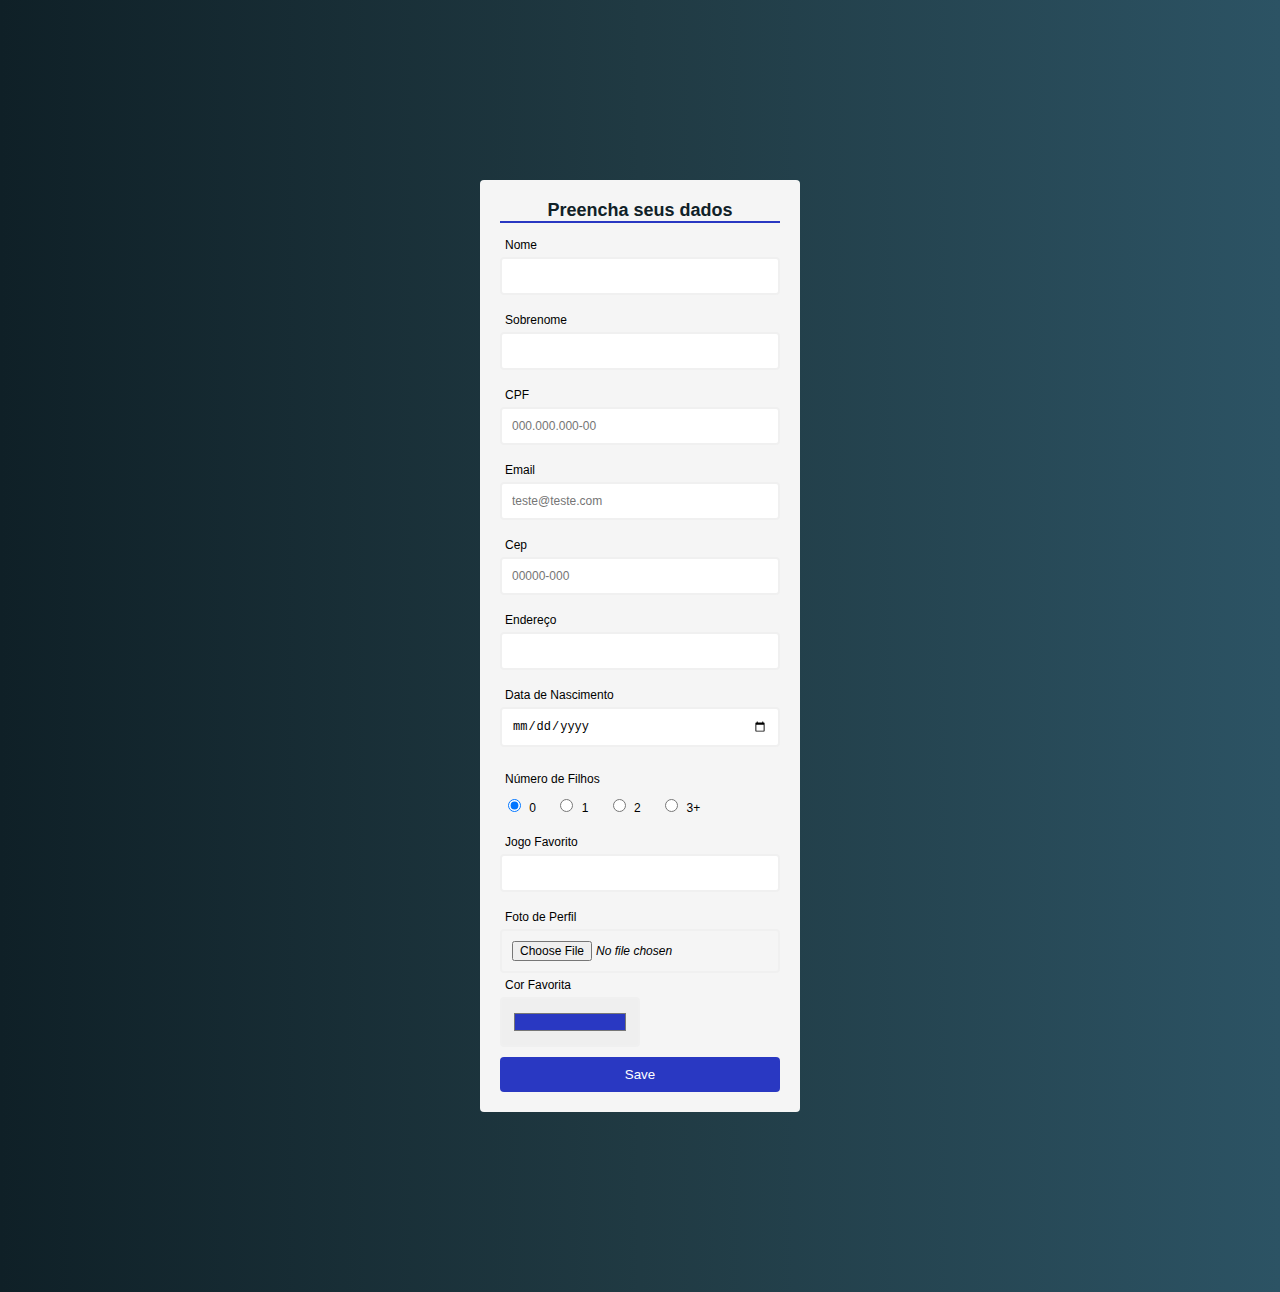
==== page2.html @ 37f617d9 "desafioJsForm" ====
<!DOCTYPE html>
<html lang="en">
<head>
    <meta charset="UTF-8">
    <meta name="viewport" content="width=device-width, initial-scale=1.0">
    <link rel="stylesheet" href="style.css">
    <script defer src="scriptPagina2.js"></script>
    <link rel="shortcut icon" href="https://icons.iconarchive.com/icons/carlosjj/google-jfk/128/forms-icon.png" width="128" height="128" type="image/x-icon">
    <title>Form de Informações</title>
</head>

<body>

    <div class="container">

        <form id="formPagina2">

            <h2>Preencha seus dados</h2>

            <div class="inputControl">
                <label for="nome">Nome</label>
                <input type="text" id="nome" name="nome">
                <div class="errorValidation"></div>
            </div>

            <div class="inputControl">
                <label for="sobrenome">Sobrenome</label>
                <input type="text" id="sobrenome" name="sobrenome">
                <div class="errorValidation"></div>
            </div>

            <div class="inputControl">
                <label for="cpf">CPF</label>
                <input type="text" id="cpf" name="cpf" placeholder="000.000.000-00">
                <div class="errorValidation"></div>
            </div>

            <div class="inputControl">
                <label for="email">Email</label>
                <input type="text" id="email" name="email" placeholder="teste@teste.com">
                <div class="errorValidation"></div>
            </div>

            <div class="inputControl">
                <label for="cep">Cep</label>
                <input type="text" id="cep" name="cep" placeholder="00000-000">
                <div class="errorValidation"></div>
            </div>

            <div class="inputControl">
                <label for="endereco">Endereço</label>
                <input type="text" id="endereco" name="endereco">
                <div class="errorValidation"></div>
            </div>

            <div class="inputControl">
                <label for="dataNascimento">Data de Nascimento</label>
                <input type="date" id="dataNascimento" name="dataNascimento">
                <div class="errorValidation"></div>
            </div>

            <div class="inputRadio">
                <p>Número de Filhos</p>

                <div class="inputRadioOptions">
                    <input type="radio" id="0" name="filhos" value="0" checked>
                    <label for="0">0</label>
                </div>

                <div class="inputRadioOptions">
                    <input type="radio" id="1" name="filhos" value="1">
                    <label for="1">1</label>
                </div>

                <div class="inputRadioOptions">
                    <input type="radio" id="2" name="filhos" value="2">
                    <label for="2">2</label>
                </div>

                <div class="inputRadioOptions">
                    <input type="radio" id="3+" name="filhos" value="3+">
                    <label for="3+">3+</label>
                </div>
            </div>

            <div class="inputControl">
                <label for="jogoFavorito">Jogo Favorito</label>
                <input type="text" id="jogoFavorito" name="jogoFavorito">
                <div class="errorValidation"></div>
            </div>

            <div class="inputControl">
                <label for="fotoPerfil">Foto de Perfil</label>
                <input type="file" id="fotoPerfil" name="fotoPerfil">
            </div>

            <div class="inputControl">
                <label for="corFavorita">Cor Favorita</label>
                <input type="color" id="corFavorita" name="corFavorita" value="#2938c2">
            </div>

            <button type="submit">Save</button>

        </form>

    </div>
    
</body>
</html>
---- style.css ----
*{
    margin: 0;
    padding: 0;
    box-sizing: border-box;
}

:root{
    --themeColor: hsl(234, 65%, 46%);
    --botaoTextColor: hsl(0, 0%, 100%);
    --errorColor: hsl(348, 100%, 61%);
    --successColor: hsl(154, 91%, 40%);
}

body{
    background: linear-gradient(to right, #0f2027, #203a43, #2c5364);
    font-family: Arial, Helvetica, sans-serif;
}

form {
    width: 320px;
    margin: 20vh auto;
    padding: 20px;
    background-color: hsl(0, 0%, 96%);
    border-radius: 4px;
    font-size: 12px;
}

form h2{
    color: hsl(198, 43%, 11%);
    text-align: center;
    margin: 0 0 10px;
    border-bottom: 2px solid var(--themeColor);
}

form button{
    padding: 10px;
    margin-top: 10px;
    width: 100%;
    color: var(--botaoTextColor);
    background-color: var(--themeColor);
    border: none;
    border-radius: 4px;
}

form button:active {
    transform: translateY(1px);
}

.inputControl{
    display: flex;
    flex-direction: column;
}

.inputControl input{
    border: 2px solid hsl(0, 0%, 94%);
    border-radius: 4px;
    display: block;
    font-size: 12px;
    padding: 10px;
    width: 100%;
}

.inputRadio{
    margin: 7px 0 7px;
}

.inputRadioOptions{
    display: inline-block;
    padding: 8px;
}

#fotoPerfil{
    font-style: italic;
}

.inputControl input:focus{
    outline: none;
}

.inputControl.success input{
    border-color: var(--successColor);
}

.inputControl.error input{
    border-color: var(--errorColor);
}

.errorLogin{
    display: none;
    color: var(--errorColor);
    font-size: 12px;
    height: 13px;
    margin-top: 15px;
}

.errorValidation{
    color: var(--errorColor);
    font-size: 10px;
    height: 13px;
}

label, p{
    padding: 5px;
}

#corFavorita{
    height: 50px;
    width: 50%;
}
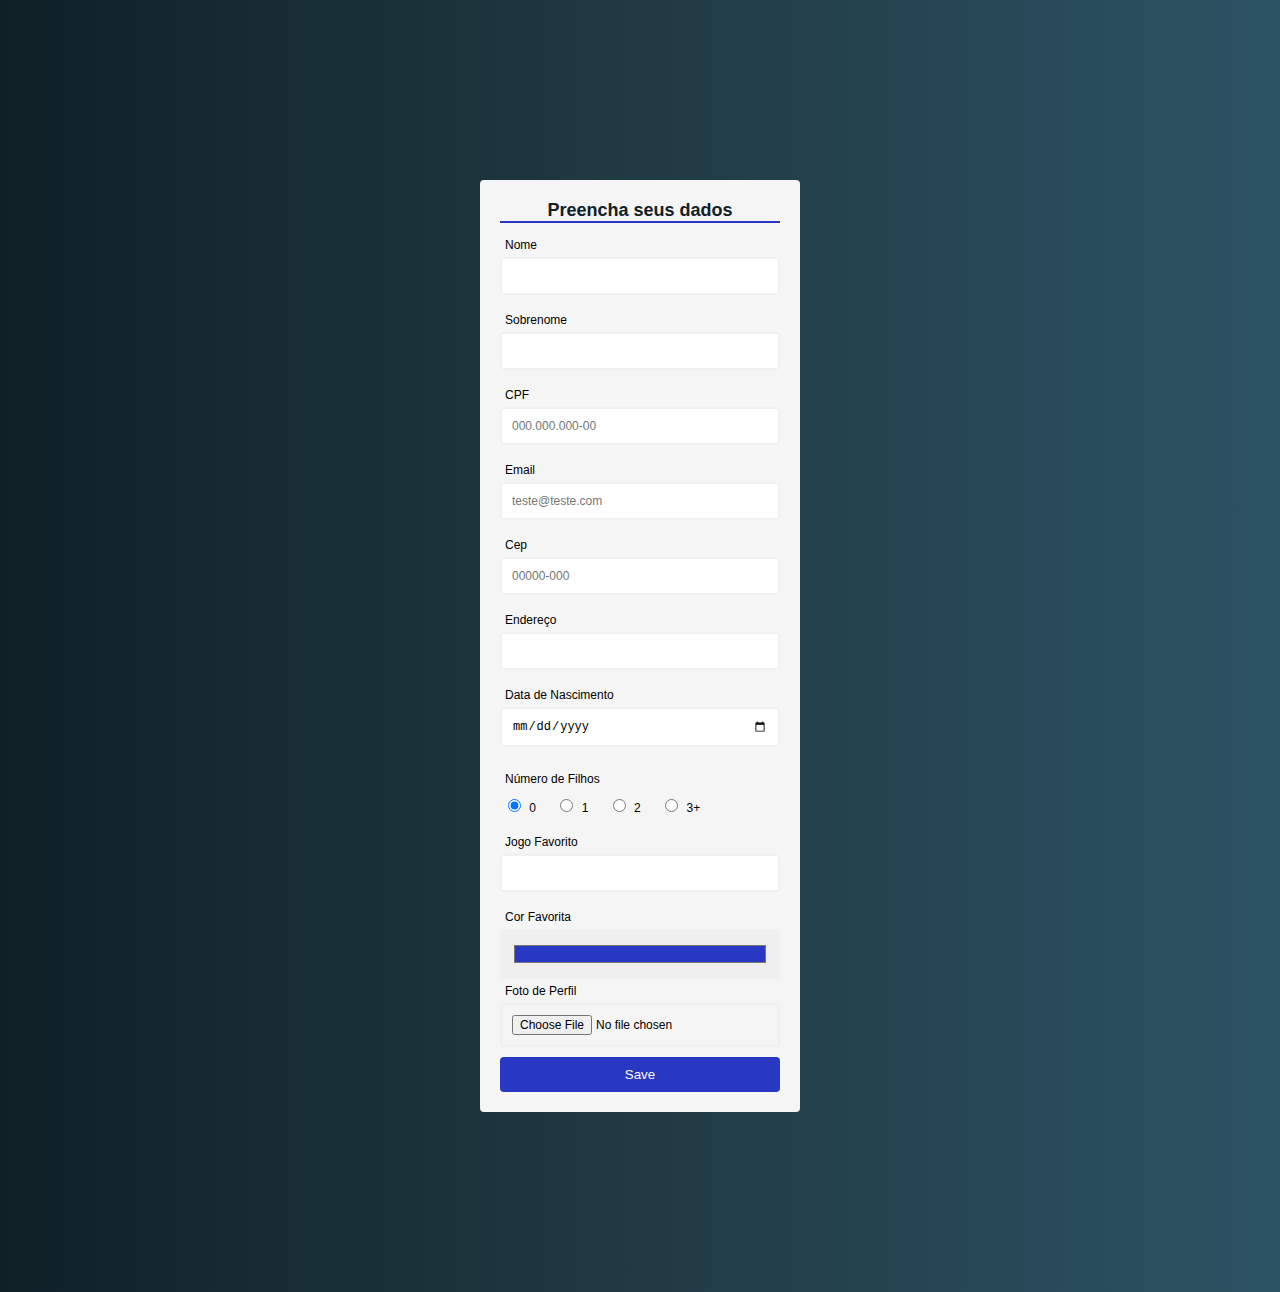
==== commit 5a7234b0: "commitGeral" ====
--- a/page2.html
+++ b/page2.html
@@ -88,15 +88,23 @@
                 <input type="text" id="jogoFavorito" name="jogoFavorito">
                 <div class="errorValidation"></div>
             </div>
+            
+            <div class="inputControl">
+                <label for="corFavorita">Cor Favorita</label>
+                <input type="color" id="corFavorita" name="corFavorita" value="#2938c2">
+            </div>
 
             <div class="inputControl">
                 <label for="fotoPerfil">Foto de Perfil</label>
-                <input type="file" id="fotoPerfil" name="fotoPerfil">
-            </div>
+                <input type="file" id="fotoPerfilInput" name="fotoPerfil" accept="image/*" onchange="previewFile()">
 
-            <div class="inputControl">
-                <label for="corFavorita">Cor Favorita</label>
-                <input type="color" id="corFavorita" name="corFavorita" value="#2938c2">
+                <!--Frame da imagem de perfil-->
+                <div class='displayFotoPerfil'>
+                    <picture>
+                        <img id="fotoPerfil" src="" alt="fotoPerfil" width="200px" height="200px">
+                    </picture>
+                </div>
+
             </div>
 
             <button type="submit">Save</button>
--- a/style.css
+++ b/style.css
@@ -9,6 +9,7 @@
     --botaoTextColor: hsl(0, 0%, 100%);
     --errorColor: hsl(348, 100%, 61%);
     --successColor: hsl(154, 91%, 40%);
+    --inputBorderColor: hsl(0, 0%, 94%);
 }
 
 body{
@@ -52,7 +53,7 @@
 }
 
 .inputControl input{
-    border: 2px solid hsl(0, 0%, 94%);
+    border: 2px solid var(--inputBorderColor);
     border-radius: 4px;
     display: block;
     font-size: 12px;
@@ -105,5 +106,18 @@
 
 #corFavorita{
     height: 50px;
-    width: 50%;
+    width: 100%;
+}
+
+.displayFotoPerfil{
+    margin: 10px auto 0;
+    width: 200px;
+    height: 200px;
+    display: none;
+}
+
+img{
+    border: 1px solid var(--themeColor);
+    border-radius: 100px;
+    object-fit: cover;
 }